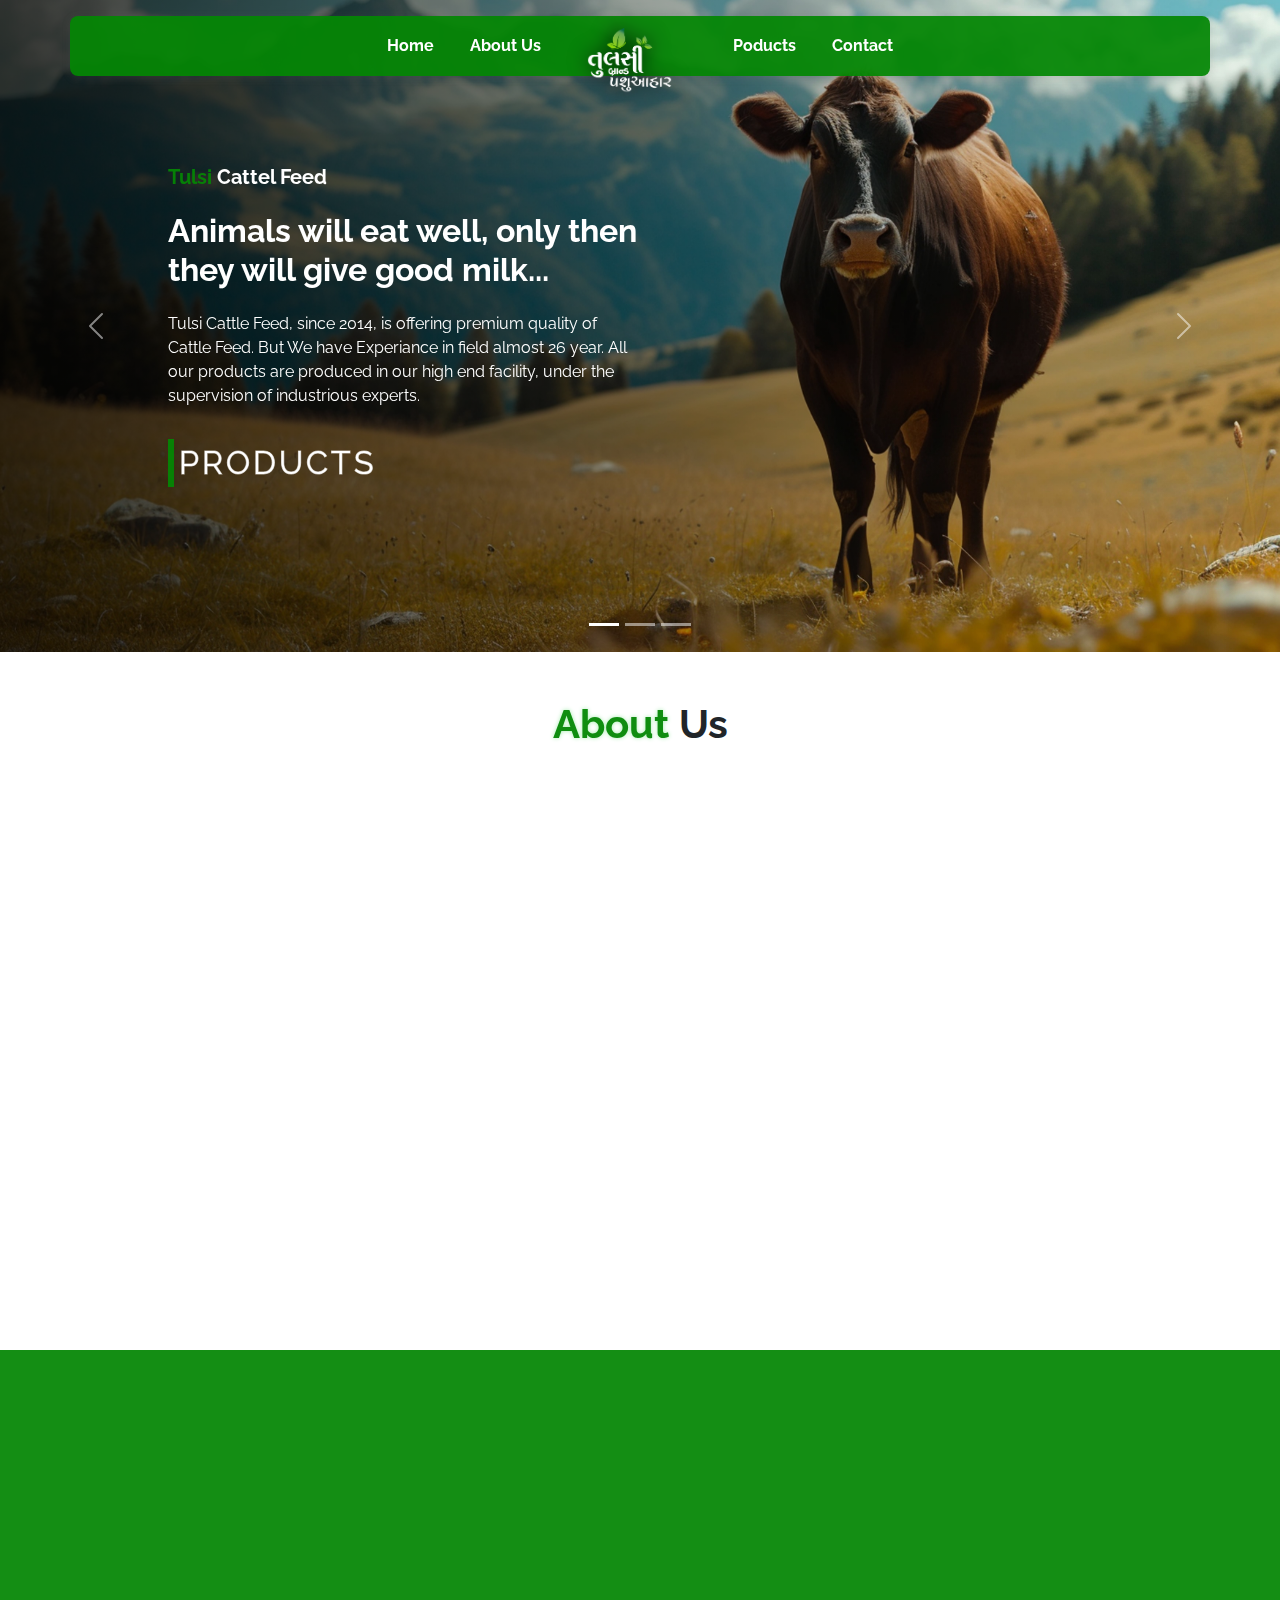
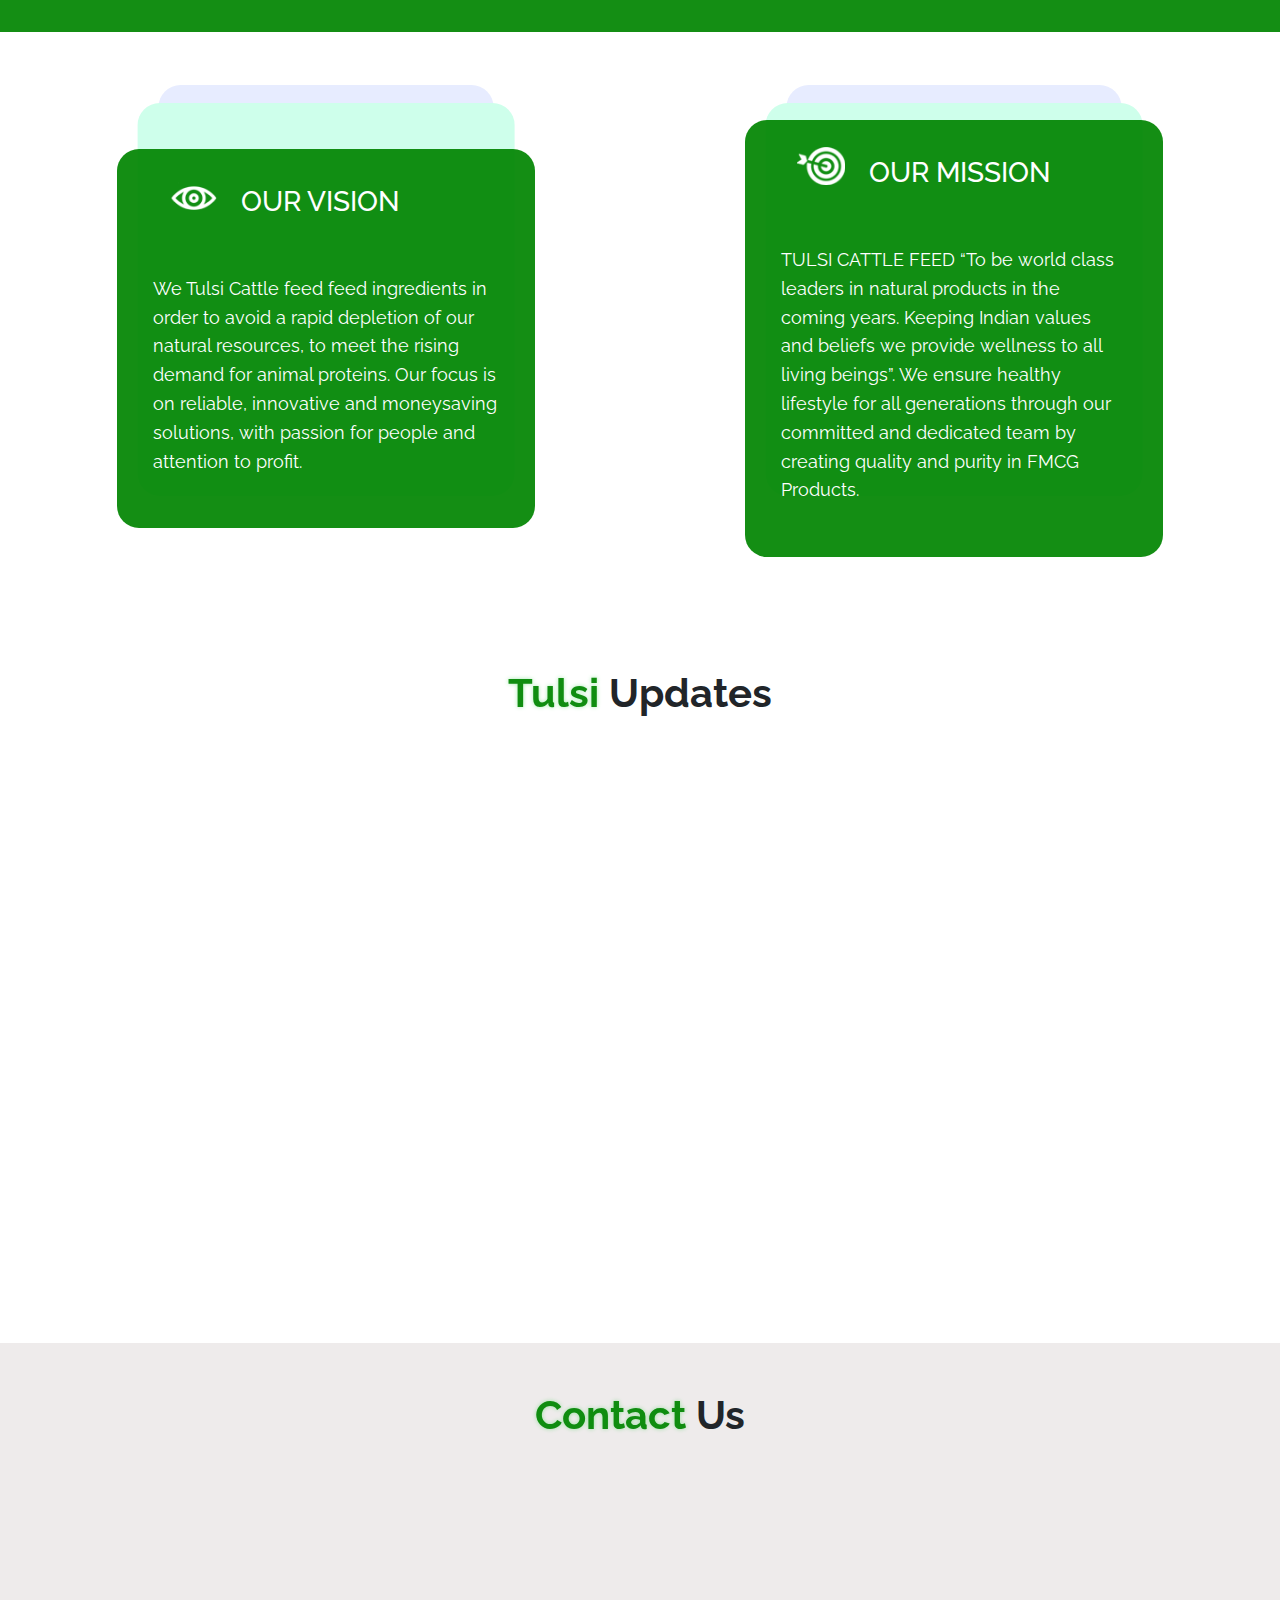
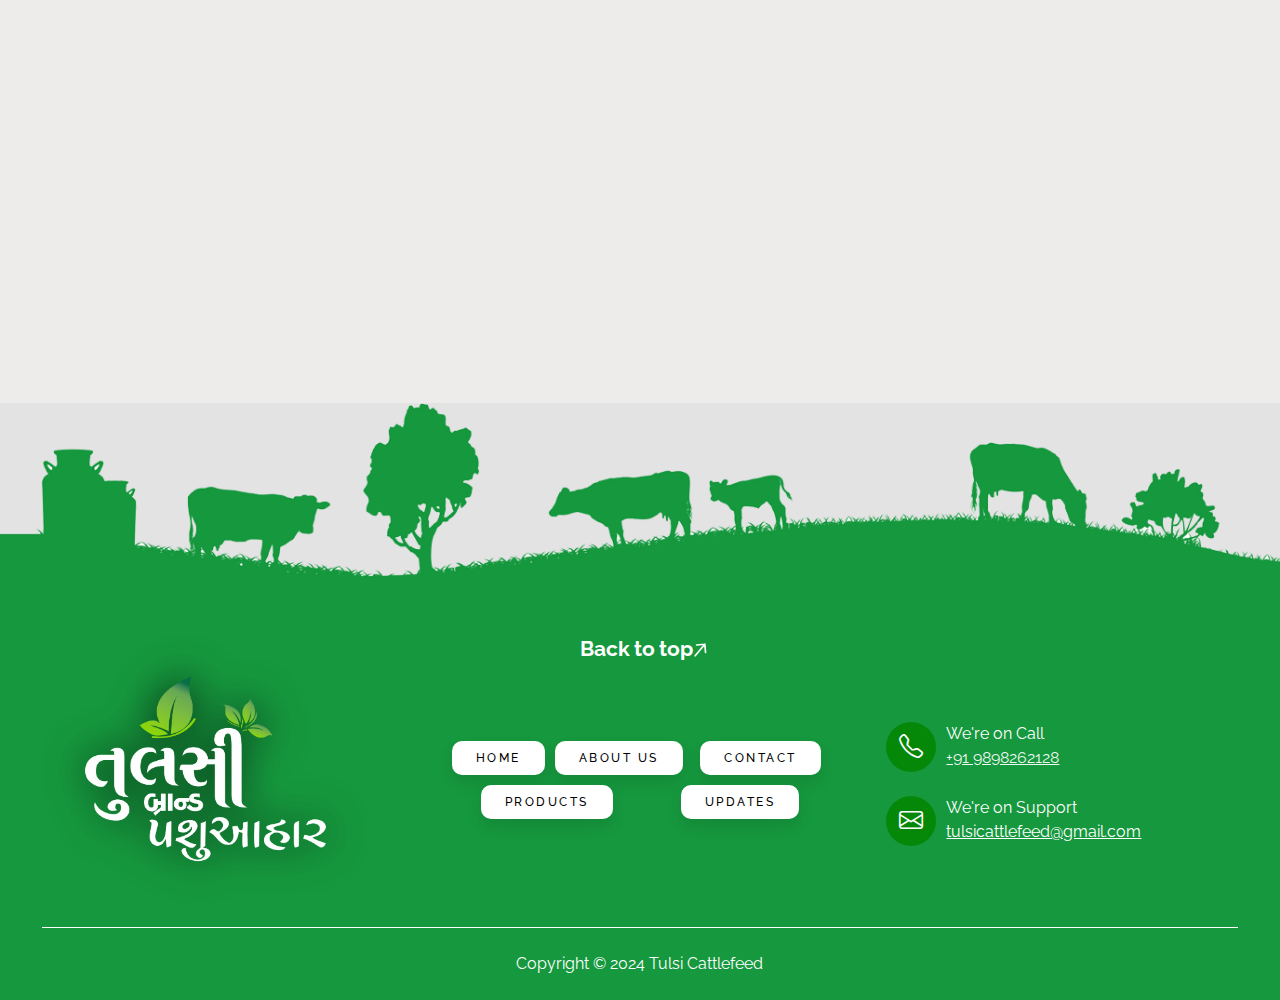
==== index.html @ 3484ca8a "message" ====
<!doctype html>
<html lang="en">

<head>
  <meta charset="utf-8">
  <meta name="viewport" content="width=device-width, initial-scale=1">
  <title>Tulsi Cattle Feed</title>
  <link rel="stylesheet" href="https://unpkg.com/aos@next/dist/aos.css" />
  <link rel="stylesheet" href="style.css">
  <!-- bootsrap cdn link -->
  <link href="https://cdn.jsdelivr.net/npm/bootstrap@5.3.3/dist/css/bootstrap.min.css" rel="stylesheet"
    integrity="sha384-QWTKZyjpPEjISv5WaRU9OFeRpok6YctnYmDr5pNlyT2bRjXh0JMhjY6hW+ALEwIH" crossorigin="anonymous">
  <link rel="stylesheet" href="https://cdn.jsdelivr.net/npm/bootstrap-icons@1.11.3/font/bootstrap-icons.min.css">
</head>

<body>
    
    <div style="height: 100vh;width: 100%;background-color: rgb(16, 105, 0);z-index: 11111111;" class="container-fluid position-fixed load d-flex align-items-center justify-content-center">
      <div class="container d-flex align-items-center justify-content-center">
        <img class="mb-md-0 mb-5" style="width: 250px;" src="img/tulsimainlogo.png" alt="">
      </div>
    </div>



  <!--Nav start -->
  <nav style="z-index: 1111;"
    class="navbar navbar-expand-lg position-fixed container-fluid">
    <div style="background-color: rgba(4, 134, 4, 0.938);box-shadow: rgba(99, 99, 99, 0.2) 0px 2px 8px 0px;" class="container rounded-3 mt-2">
      <a class="navbar-brand d-lg-none d-flex " href="#"><img style="width: 100px;" src="img/tulsimainlogo.png" alt=""></a>

      <button class="navbar-toggler" type="button" data-bs-toggle="collapse" data-bs-target="#navbarSupportedContent"
        aria-controls="navbarSupportedContent" aria-expanded="false" aria-label="Toggle navigation">
        <span class="navbar-toggler-icon"></span>
      </button>
      <div class="collapse navbar-collapse" id="navbarSupportedContent">
        <ul class="navbar-nav mx-auto mb-2 mb-lg-0 d-md-flex align-items-lg-center justify-content-md-center">
          <li class="nav-item">
            <a class="nav-link  " aria-current="page" href="#Home">Home</a>
          </li>
          <li class="nav-item">
            <a class="nav-link  " aria-current="page" href="#About">About Us</a>
          </li>
          <a class="navbar-brand d-lg-flex d-none" href="#"><img
              style="height: 85px;opacity: 1;width: 120px;object-fit: contain;margin-bottom: -35px;;filter: drop-shadow( 0 0 10px black);"
              src="img/tulsimainlogo.png" alt=""></a>

          <!-- <a class="navbar-brand position-absolute mt-5 d-md-flex d-none" href="#"><img style="width: 120px;bottom: -50px;" src="img/logo1.png" alt=""></a> -->
          
          <li class="nav-item ">
            <a class="nav-link  " aria-current="page" target="_blank" href="product.html">Poducts</a>
          </li>
          <li class="nav-item ">
            <a class="nav-link  " aria-current="page" href="#Contact">Contact</a>
          </li>

        </ul>
        <!-- <form class="d-flex" role="search">
                <input class="form-control me-2" type="search" placeholder="Search" aria-label="Search">
                <button class="btn btn-outline-success" type="submit">Search</button>
            </form> -->
      </div>
    </div>
  </nav>
  <!-- Nav ends -->

  <div class="container-fluid p-0 " id="Home">
    <div id="carouselExampleRide" class="carousel slide" data-bs-ride="true">
      <div class="carousel-indicators">
        <button type="button" data-bs-target="#carouselExampleRide" data-bs-slide-to="0" class="active"
          aria-current="true" aria-label="Slide 1"></button>
        <button type="button" data-bs-target="#carouselExampleRide" data-bs-slide-to="1" aria-label="Slide 2"></button>
        <button type="button" data-bs-target="#carouselExampleRide" data-bs-slide-to="2" aria-label="Slide 3"></button>
      </div>

      <div class="carousel-inner p-0" data-bs-touch="true" >
        <div class="carousel-item active px-md-5 px-3 py-3 main-slide " data-bs-interval="2500">
          <div style="height: 620px;gap: 15px;"
            class="col-md-6 d-flex align-items-start justify-content-center px-lg-5 px-3 flex-column ms-lg-5 "
            data-aos="fade-up" data-aos-duration="1400">
            <h5 style="z-index: 1;" class="fw-bold text-white ms-md-4"><span
                style="color: rgba(4, 134, 4, 0.938);">Tulsi</span> Cattel Feed</h5>
            <h2 style="z-index: 1;" class="text-white fw-bold ms-md-4">
              Animals will eat well, only then they will give good milk...
            </h2>
            <p style="z-index: 1;" class="text-white  ms-md-4" >
              Tulsi Cattle Feed, since 2014, is offering premium quality of Cattle Feed. But We have Experiance in field
              almost 26 year. All our products are produced in our high end facility, under the supervision of
              industrious experts.
            </p>
            <a href="product.html" class="ms-md-4">
              <button class="button" data-text="Awesome">
                <span class="actual-text text-white">&nbsp;Products&nbsp;</span>
                <span aria-hidden="true" class="hover-text">&nbsp;Products&nbsp;</span>
              </button></a>
          </div>
        </div>
        <div class="carousel-item main-slide overflow-hidden px-md-5 px-3 py-3" data-bs-interval="2500">
          <div style="height: 620px;gap: 15px;"
            class="col-md-6 d-flex align-items-start justify-content-center px-lg-5 px-3 flex-column ms-lg-5 ">
            <h5 style="z-index: 1;" class="fw-bold text-white ms-md-4"><span
                style="color: rgba(4, 134, 4, 0.938);font-family: Playwrite IE, cursive;">Tulsi</span> Cattel Feed</h5>
            <h2 style="z-index: 1;" class="text-white fw-bold ms-md-4">
              Animals will eat well, only then they will give good milk...
            </h2>
            <p style="z-index: 1;" class="text-white  ms-md-4">
              Tulsi Cattle Feed, since 2014, is offering premium quality of Cattle Feed. But We have Experiance in field
              almost 26 year. All our products are produced in our high end facility, under the supervision of
              industrious experts.
            </p>
            <a href="product.html" class="ms-md-4">
              <button class="button" data-text="Awesome">
                <span class="actual-text text-white">&nbsp;Products&nbsp;</span>
                <span aria-hidden="true" class="hover-text">&nbsp;Products&nbsp;</span>
              </button></a>
          </div>
        </div>
        <div class="carousel-item main-slide px-md-5 px-3 py-3" data-bs-interval="2500">
          <div style="height: 620px;gap: 15px;"
            class="col-md-6 d-flex align-items-start justify-content-center px-lg-5 px-3 flex-column ms-lg-5 ">
            <h5 style="z-index: 1;" class="fw-bold text-white ms-md-4"><span
                style="color: green;font-family: Playwrite IE, cursive;">Tulsi</span> Cattel Feed</h5>
            <h2 style="z-index: 1;" class="text-white fw-bold ms-md-4">
              Animals will eat well, only then they will give good milk...
            </h2>
            <p style="z-index: 1;" class="text-white  ms-md-4">
              Tulsi Cattle Feed, since 2014, is offering premium quality of Cattle Feed. But We have Experiance in field
              almost 26 year. All our products are produced in our high end facility, under the supervision of
              industrious experts.
            </p>
            <a href="product.html" class="ms-md-4">
              <button class="button" data-text="Awesome">
                <span class="actual-text text-white">&nbsp;Products&nbsp;</span>
                <span aria-hidden="true" class="hover-text">&nbsp;Products&nbsp;</span>
              </button>
            </a>
          </div>
        </div>
      </div>
      <button class="carousel-control-prev" type="button" data-bs-target="#carouselExampleRide" data-bs-slide="prev">
        <span class="carousel-control-prev-icon" aria-hidden="true"></span>
        <span class="visually-hidden">Previous</span>
      </button>
      <button class="carousel-control-next" type="button" data-bs-target="#carouselExampleRide" data-bs-slide="next">
        <span class="carousel-control-next-icon" aria-hidden="true"></span>
        <span class="visually-hidden">Next</span>
      </button>
    </div>
  </div>
  <!-- main ends -->

  <!-- About start -->
  <div class="container-fluid py-5 overflow-hidden">
    <div class="row">
      <h1 class="text-center fw-bold col-12" id="About"><span
          style="color: rgba(4, 134, 4, 0.938);filter: drop-shadow(0 0 2px rgba(48, 211, 70, 0.459));">About
        </span>Us</h1>
      <div class="col-lg-6 mt-5 about-left " data-aos="fade-right" data-aos-duration="1400">

        <img class="col-md-11 col-12 mx-auto"
          style="object-fit: cover;height: 450px;box-shadow: 0 0 10px rgba(0, 0, 0, 0.404);border-radius: 20px;"
          src="img/aboutus.jpg" alt="">
      </div>
      <div style="gap: 10px ;" class="col-lg-6 mt-5 d-flex flex-column  align-items-start " data-aos="fade-left"
        data-aos-duration="1400">
        <h3 class="h4"><span style="color: green">Tulsi</span> Cattle Feed, </h3>
        <p>
          <span class="fw-bold">since 2014,</span> is offering premium quality of Cattle Feed. But We have Experiance in
          field almost 26 year. All
          our products are produced in our high end facility, under the supervision of industrious experts. We are known
          to be a reputed manufacturer and wholesaler, complying with the industry norms as well as standards. Our main
          objective is to maintain consistent quality in the product range offered by us. We specialize in supplying
          Kiran Cattle Feed <span class="fw-bold">DUDH SARITA, SOMNATH, TULSI GOLD, MADHUR, GOKUL, RAJBHOG, MALDHARI,
            KAMDHENU, MAHARAJA, etc.</span>
          We are always ready to listen to our customers feedback and strive for the enrichment of our feeds. Clients
          associated with us are rest assured that they will be provided with only quality offerings. Company's Motto
          Advancement is the driving force of our business framework. As a result of which, the Poultry Feeds and Cattle
          Feeds are in huge demand as they render cattle and poultry even healthier, thus resulting in immense increase
          in income.
        </p>
        <a href="product.html">
          <button class="button" data-text="Awesome">
            <span class="actual-text text-black">&nbsp;Products&nbsp;</span>
            <span aria-hidden="true" class="hover-text">&nbsp;Products&nbsp;</span>
          </button>
        </a>
      </div>

      <div class="col-12 mt-5 py-5">
        <div class="row">

          <div style="background-color: rgba(4, 134, 4, 0.938);" class="col-12 py-5 d-flex align-items-center justify-content-center flex-wrap">
            <img class="mx-auto ab-img" src="img/f1-1.png" alt="" data-aos="fade-up" data-aos-duration="1400">
            <img class="mx-auto ab-img" src="img/about-2.png" alt="" data-aos="fade-up" data-aos-duration="1400"
              data-aos-delay="200">
            <img class="mx-auto ab-img" src="img/about-3.png" alt="" data-aos="fade-up" data-aos-duration="1400"
              data-aos-delay="300">
            <img class="mx-auto ab-img" src="img/about-4.png" alt="" data-aos="fade-up" data-aos-duration="1400"
              data-aos-delay="400">
            <img class="mx-auto ab-img" src="img/about-5.png" alt="" data-aos="fade-up" data-aos-duration="1400"
              data-aos-delay="500">
          </div>
          <!-- cards -->
          <div class="col-12 d-lg-flex mt-4 py-3">
            <div class="About-card col-lg-4 col-12 mx-auto mt-5">
              <div class="content">
                <p class="d-flex">
                  <span
                    style="width: 80px;height: 80px;background-color: rgba(255, 166, 0, 0);margin-top: -30px;border-radius: 50%;"
                    class="d-flex align-items-center justify-content-center">
                    <img style="width: 60%;height:60%;object-fit: contain;" src="img/vision.png" alt="">
                  </span>
                  <span class="ms-2 h3">OUR VISION</span>
                </p>
                <p class="para">
                  We Tulsi Cattle feed feed ingredients in order to avoid a rapid depletion of our natural resources, to
                  meet the rising demand for animal proteins. Our focus is on reliable, innovative and moneysaving
                  solutions, with passion for people and attention to profit.
                </p>
              </div>
            </div>
            <div class="About-card col-lg-4 col-12 mx-auto mt-5">
              <div class="content">
                <p class="d-flex">
                  <span
                    style="width: 80px;height: 80px;background-color: rgba(255, 166, 0, 0);margin-top: -30px;border-radius: 50%;"
                    class="d-flex align-items-center justify-content-center">
                    <img style="width: 60%;height:60%;object-fit: contain;" src="img/mision.png" alt="">
                  </span>
                  <span class="ms-2 h3">OUR MISSION</span>
                </p>

                <p class="para">
                  TULSI CATTLE FEED “To be world class leaders in natural products in the coming years. Keeping Indian
                  values and beliefs we provide wellness to all living beings”. We ensure healthy lifestyle for all
                  generations through our committed and dedicated team by creating quality and purity in FMCG Products.
                </p>
              </div>
            </div>

          </div>

        </div>
      </div>
    </div>
  </div>
  <!-- About Ends -->

  <!-- Updated Section start -->

  <div class="container-fluid " id="Update">
    <div class="row">
      <h1 class="col-12 text-center fw-bold"><span
          style="color: rgba(4, 134, 4, 0.938);filter: drop-shadow(0 0 2px rgba(48, 211, 70, 0.459));">Tulsi
        </span> Updates</h1>

      <div class="col-12">
        <div class="row d-flex align-items-center justify-content-center flex-wrap " >
          <!-- slide left -->
          <div class="col-lg-6 col-12 py-lg-4 p-0" data-aos="fade-up" data-aos-duration="1400">

            <div class="col-12">

              <div id="carouselExampleSlidesOnly" class="carousel slide" data-bs-ride="carousel" data-bs-interval="2000"
                data-bs-touch="true">
                <div class="carousel-inner">
                  <div class="carousel-item active slider-left-up">
                    <img src="img/slider-1.jpg" class="d-block w-100" alt="...">
                  </div>
                  <div class="carousel-item slider-left-up">
                    <img src="img/5361.jpg" class="d-block w-100" alt="...">
                  </div>
                  <div class="carousel-item slider-left-up">
                    <img src="img/main3.jpg" class="d-block w-100" alt="...">
                  </div>
                </div>
              </div>
            </div>

            <div class="col-12 d-flex flex-wrap">

              <div class="col-md-7 col-12">
                <div id="carouselExampleSlidesOnly" class="carousel slide" data-bs-ride="carousel"
                  data-bs-interval="2000" data-bs-touch="true">
                  <div style="width: 100%;" class="carousel-inner bg-warning-subtle  p-0">
                    <div class="carousel-item active  slide-left-down ">
                      <div style="height: 100%;width: 100%;" class="col-12 d-flex align-items-center justify-content-center">
                        <h3 style="width: 100%;" class="text-center">
                          TREAT
                          YOURSELF WITH
                          GOODNESS</h3>
                      </div>
                    </div>
                    <div class="carousel-item slide-left-down bg-warning-subtle p-0">
                      <div style="height: 100%;width: 100%;" class="col-12 d-flex align-items-center justify-content-center">
                        <h3 style="width: 100%;" class="px-4 text-center">
                          RICH
                          IN
                          VITAMINS
                          & PROTEINS</h3>
                      </div>
                    </div>
                    <div class="carousel-item slide-left-down bg-warning-subtle p-0">
                      <div style="height: 100%;width: 100%;" class="col-12 d-flex align-items-center justify-content-center">
                        <h3 style="width: 100%;" class=" text-center">
                          COMPLETE YOUR
                          EVERY MEAL WITH
                          METRO TULSI DAHI</h3>
                      </div>
                    </div>
                  </div>
                </div>
              </div>

              <div class="col-md-5 col-12">
                <div id="carouselExampleSlidesOnly" class="carousel slide" data-bs-ride="carousel"
                  data-bs-interval="2000" data-bs-touch="true">
                  <div style="background-color: rgba(37, 126, 37, 0.596);" class="carousel-inner col-12">
                    <div class="carousel-item slide-left-down active">
                      <img style="object-fit: contain;height: 100%;" src="img/tulsi 5000 (1).png"
                        class="d-block col-12 " alt="...">
                    </div>
                    <div class="carousel-item slide-left-down">
                      <img style="object-fit: contain;height: 100%;" src="img/TAKAT (1).png" class="d-block col-12 "
                        alt="...">
                    </div>
                    <div class="carousel-item slide-left-down">
                      <img style="object-fit: contain;height: 100%;" src="img/TULSI DUDH FAT.png"
                        class="d-block col-12 " alt="...">
                    </div>
                  </div>
                </div>
              </div>

            </div>

          </div>
          <!-- slide right -->
          <div class="col-lg-5 col-12 p-0 " data-aos="fade-up" data-aos-duration="1400">
            <div class="col-12 d-flex flex-wrap">

              <div class="col-md-7 col-12">
                <div id="carouselExampleSlidesOnly" class="carousel slide" data-bs-ride="carousel"
                  data-bs-interval="2000" data-bs-touch="true">
                  <div style="width: 100%;" class="carousel-inner bg-warning-subtle ">
                    <div class="carousel-item active  slide-left-down bg-warning-subtle">
                      <div style="height: 100%;width: 100%;" class=" d-flex align-items-center justify-content-center">
                        <h3 style="width: 100%;" class="text-center">
                          TREAT
                          YOURSELF WITH
                          GOODNESS</h3>
                      </div>
                    </div>
                    <div style="width: 100%;" class="carousel-item slide-left-down bg-warning-subtle">
                      <div style="height: 100%;width: 100%;" class=" d-flex align-items-center justify-content-center">
                        <h3 style="width: 100%;" class=" px-4 text-center">RICH
                          IN
                          VITAMINS
                          & PROTEINS</h3>
                      </div>
                    </div>
                    <div style="width: 100%;" class="carousel-item slide-left-down bg-warning-subtle">
                      <div style="height: 100%;width: 100%;" class=" d-flex align-items-center justify-content-center">
                        <h3 style="width: 100%;" class=" text-center  ">
                          COMPLETE YOUR
                          EVERY MEAL WITH
                          TULSI DAHI</h3>
                      </div>
                    </div>
                  </div>
                </div>
              </div>

              <div class="col-md-5  col-12">
                <div id="carouselExampleSlidesOnly" class="carousel slide" data-bs-ride="carousel"
                  data-bs-interval="2000" data-bs-touch="true">
                  <div style="background-color: rgba(37, 126, 37, 0.596);" class="carousel-inner col-12">
                    <div class="carousel-item slide-left-down active">
                      <img style="object-fit: contain;height: 100%;" src="img/tulsi 5000 (1).png"
                        class="d-block col-12 " alt="...">
                    </div>
                    <div class="carousel-item slide-left-down">
                      <img style="object-fit: contain;height: 100%;" src="img/TAKAT (1).png" class="d-block col-12 "
                        alt="...">
                    </div>
                    <div class="carousel-item slide-left-down">
                      <img style="object-fit: contain;height: 100%;" src="img/TULSI DUDH FAT.png"
                        class="d-block col-12 " alt="...">
                    </div>
                  </div>
                </div>
              </div>

            </div>

            <div class="col-12">

              <div id="carouselExampleSlidesOnly" class="carousel slide" data-bs-ride="carousel" data-bs-interval="2000"
                data-bs-touch="true">

                <div class="carousel-inner">
                  <div class="carousel-item active slider-left-up">
                    <img src="img/5361.jpg" class="d-block w-100" alt="...">
                  </div>
                  <div class="carousel-item slider-left-up">
                    <img src="img/slider-1.jpg" class="d-block w-100" alt="...">
                  </div>
                  <div class="carousel-item slider-left-up">
                    <img src="img/main3.jpg" class="d-block w-100" alt="...">
                  </div>
                </div>
              </div>
            </div>
          </div>
        </div>
      </div>
    </div>
  </div>

  <!-- Updated Section Ends -->

  <!-- contact start -->
  <div style="background-color: rgba(187, 176, 176, 0.247);" class="container-fluid py-5 px-3 overflow-hidden" id="Contact">
    <div class="row px-md-4">
      <h1 class="col-12 text-center fw-bold"><span
          style="color: rgba(4, 134, 4, 0.938);filter: drop-shadow(0 0 2px rgba(48, 211, 70, 0.459));">Contact
        </span>Us</h1>

      <div class="Contact col-lg-6 col-12 mt-md-5">
        <form action="https://api.web3forms.com/submit" method="POST"></form>
        <div class="card  col-lg-11 align-items-start px-md-5 px-3 py-3" data-aos="fade-right" data-aos-duration="1400">

          <a class="singup">Contact Us</a>

          <input type="hidden" name="access_key" value="YOUR_ACCESS_KEY_HERE">

          <div class="inputBox1 col-md-10 col-12">
            <input type="email" name="email" required="required">
            <span class="user">Email</span>
          </div>

          <div class="inputBox col-md-10 col-12">
            <input type="text" name="name" required="required">
            <span>Your Name</span>
          </div>

          <div class="inputBox col-md-10 col-12">
            <input name="message" type="text" required="required">
            <span>Messege</span>
          </div>

          <button class="enter" type="submit">Submit</button>

        </div>
        </form>

      </div>


      <div class="col-lg-6  mt-md-5 mt-4 d-flex align-items-start justify-content-center">
        <div class="card col-12 align-items-start px-md-5 px-3 flex-wrap py-3" data-aos="fade-left" data-aos-duration="1400">
          <a class="singup mb-2">Contact Details</a>
          <div class="col-12 d-md-flex flex-wrap">
            <p style="gap: 10px;" class="d-flex col-md-5">
              <span class="d-flex align-items-center justify-content-center text-white fs-4"
                style="background-color: rgba(4, 134, 4, 0.938);border-radius: 50%;height: 50px;width: 50px;"><i
                  class="bi bi-telephone"></i></span>
              <span>
                We're on Call <br> <a style="text-decoration: none;color: rgba(4, 134, 4, 0.938);" href="tel:+919898262128">+91
                  9898262128</a>
              </span>
              
            </p>
            <p style="gap: 10px;" class="d-flex col-md-7">
              <span class="d-flex align-items-center justify-content-center text-white fs-4"
                style="background-color: rgba(4, 134, 4, 0.938);border-radius: 50%;height: 50px;width: 50px;"><i class="bi bi-envelope"></i></span>
              <span>
                We're on Support <br> <a style="text-decoration: none;color: green;" target="_blank" href="https://mail.google.com/mail/u/0/#inbox?compose=DmwnWsCVvcJTXlPgBfjhdlScnqTCxSntJCWThwhkRcFSfQzJfsJbjpvfRgRVgnrmlPJJHFPcCBWl">tulsicattlefeed@gmail.com</a>
              </span>
              
            </p>
            <p style="gap: 10px;" class="d-flex mt-3 col-12">
              <p class="col-md-2">
                <span class="d-flex align-items-center justify-content-center text-white fs-4"
                style="background-color: green;border-radius: 50%;height: 50px;width: 50px;"><i class="bi bi-geo-alt"></i></span>
              
              </p>
              <span class="col-md-10">
                Address <br> <a style="text-decoration: none;color: green;" target="_blank" href="https://www.google.com/maps/place/%E0%AA%A8%E0%AA%BE%E0%AA%A8%E0%AB%81%E0%AA%A1%E0%AB%80+%E0%AA%97%E0%AB%80%E0%AA%B0+%E0%AA%96%E0%AA%BE%E0%AA%A3/@21.160204,71.216526,14z/data=!4m6!3m5!1s0x3be2617b9702cf89:0x74da443c5796ee7e!8m2!3d21.1623125!4d71.2193125!16s%2Fg%2F11vjg_v1fg?hl=en&entry=ttu">Near Shree Somnath Cott Gin, At. Nanudi, Ta. Khambha, Dist. Amreli, India</a>
              </span>
              
            </p>

          </div>
          
          
          

          <!-- social details popup -->
          <div class="col-12 d-flex align-items-start py-3 pb-5 position-relative">
          <button onclick="openonclick()" class="social-button fw-light px-md-5 px-3 py-2"> Social
          </button>
          <div style="right: 0;top: -45px;cursor: pointer;" class="social position-absolute ">
            <div class="up">
              <a href="https://www.instagram.com/tulsicattlefeed">
                <button class="card1">
                  <svg xmlns="http://www.w3.org/2000/svg" xmlns:xlink="http://www.w3.org/1999/xlink" viewBox="0,0,256,256"
                    width="30px" height="30px" fill-rule="nonzero" class="instagram">
                    <g fill-rule="nonzero" stroke="none" stroke-width="1" stroke-linecap="butt" stroke-linejoin="miter"
                      stroke-miterlimit="10" stroke-dasharray="" stroke-dashoffset="0" font-family="none"
                      font-weight="none" font-size="none" text-anchor="none" style="mix-blend-mode: normal">
                      <g transform="scale(8,8)">
                        <path
                          d="M11.46875,5c-3.55078,0 -6.46875,2.91406 -6.46875,6.46875v9.0625c0,3.55078 2.91406,6.46875 6.46875,6.46875h9.0625c3.55078,0 6.46875,-2.91406 6.46875,-6.46875v-9.0625c0,-3.55078 -2.91406,-6.46875 -6.46875,-6.46875zM11.46875,7h9.0625c2.47266,0 4.46875,1.99609 4.46875,4.46875v9.0625c0,2.47266 -1.99609,4.46875 -4.46875,4.46875h-9.0625c-2.47266,0 -4.46875,-1.99609 -4.46875,-4.46875v-9.0625c0,-2.47266 1.99609,-4.46875 4.46875,-4.46875zM21.90625,9.1875c-0.50391,0 -0.90625,0.40234 -0.90625,0.90625c0,0.50391 0.40234,0.90625 0.90625,0.90625c0.50391,0 0.90625,-0.40234 0.90625,-0.90625c0,-0.50391 -0.40234,-0.90625 -0.90625,-0.90625zM16,10c-3.30078,0 -6,2.69922 -6,6c0,3.30078 2.69922,6 6,6c3.30078,0 6,-2.69922 6,-6c0,-3.30078 -2.69922,-6 -6,-6zM16,12c2.22266,0 4,1.77734 4,4c0,2.22266 -1.77734,4 -4,4c-2.22266,0 -4,-1.77734 -4,-4c0,-2.22266 1.77734,-4 4,-4z">
                        </path>
                      </g>
                    </g>
                  </svg>
                </button>
              </a>
              <a href="https://x.com/Tulsicattlefeed">
                <button class="card2">
                  <svg xmlns="http://www.w3.org/2000/svg" viewBox="0 0 48 48" width="30px" height="30px" class="twitter">
                    <path
                      d="M42,12.429c-1.323,0.586-2.746,0.977-4.247,1.162c1.526-0.906,2.7-2.351,3.251-4.058c-1.428,0.837-3.01,1.452-4.693,1.776C34.967,9.884,33.05,9,30.926,9c-4.08,0-7.387,3.278-7.387,7.32c0,0.572,0.067,1.129,0.193,1.67c-6.138-0.308-11.582-3.226-15.224-7.654c-0.64,1.082-1,2.349-1,3.686c0,2.541,1.301,4.778,3.285,6.096c-1.211-0.037-2.351-0.374-3.349-0.914c0,0.022,0,0.055,0,0.086c0,3.551,2.547,6.508,5.923,7.181c-0.617,0.169-1.269,0.263-1.941,0.263c-0.477,0-0.942-0.054-1.392-0.135c0.94,2.902,3.667,5.023,6.898,5.086c-2.528,1.96-5.712,3.134-9.174,3.134c-0.598,0-1.183-0.034-1.761-0.104C9.268,36.786,13.152,38,17.321,38c13.585,0,21.017-11.156,21.017-20.834c0-0.317-0.01-0.633-0.025-0.945C39.763,15.197,41.013,13.905,42,12.429">
                    </path>
                  </svg>
                </button>
              </a>
            </div>
            <div class="down">
              <a href="https://www.facebook.com/people/Tulsi-Cattle-Feed/100064209542544/">
                <button class="card3">
                  <svg xmlns="http://www.w3.org/2000/svg" width="30px" height="30px" class="github"
                    xmlns:xlink="http://www.w3.org/1999/xlink" version="1.0" x="0px" y="0px" width="50" height="50"
                    viewBox="0 0 50 50" class="icon icons8-Facebook-Filled">
                    <path
                      d="M40,0H10C4.486,0,0,4.486,0,10v30c0,5.514,4.486,10,10,10h30c5.514,0,10-4.486,10-10V10C50,4.486,45.514,0,40,0z M39,17h-3 c-2.145,0-3,0.504-3,2v3h6l-1,6h-5v20h-7V28h-3v-6h3v-3c0-4.677,1.581-8,7-8c2.902,0,6,1,6,1V17z">
                    </path>
                  </svg>
                </button>
              </a>
             <a href="https://wa.me/+919898262128  ">
              <button class="card4">
                <svg class="whatsapp" xmlns="http://www.w3.org/2000/svg" viewBox="0 0 45 35" height="60" width="60">
                  <path
                    d="M19.001 4.908A9.817 9.817 0 0 0 11.992 2C6.534 2 2.085 6.448 2.08 11.908c0 1.748.458 3.45 1.321 4.956L2 22l5.255-1.377a9.916 9.916 0 0 0 4.737 1.206h.005c5.46 0 9.908-4.448 9.913-9.913A9.872 9.872 0 0 0 19 4.908h.001ZM11.992 20.15A8.216 8.216 0 0 1 7.797 19l-.3-.18-3.117.818.833-3.041-.196-.314a8.2 8.2 0 0 1-1.258-4.381c0-4.533 3.696-8.23 8.239-8.23a8.2 8.2 0 0 1 5.825 2.413 8.196 8.196 0 0 1 2.41 5.825c-.006 4.55-3.702 8.24-8.24 8.24Zm4.52-6.167c-.247-.124-1.463-.723-1.692-.808-.228-.08-.394-.123-.556.124-.166.246-.641.808-.784.969-.143.166-.29.185-.537.062-.247-.125-1.045-.385-1.99-1.23-.738-.657-1.232-1.47-1.38-1.716-.142-.247-.013-.38.11-.504.11-.11.247-.29.37-.432.126-.143.167-.248.248-.413.082-.167.043-.31-.018-.433-.063-.124-.557-1.345-.765-1.838-.2-.486-.404-.419-.557-.425-.142-.009-.309-.009-.475-.009a.911.911 0 0 0-.661.31c-.228.247-.864.845-.864 2.067 0 1.22.888 2.395 1.013 2.56.122.167 1.742 2.666 4.229 3.74.587.257 1.05.408 1.41.523.595.19 1.13.162 1.558.1.475-.072 1.464-.6 1.673-1.178.205-.58.205-1.075.142-1.18-.061-.104-.227-.165-.475-.29Z">
                  </path>
                </svg>
              </button>
             </a>
            </div> 

            <i style="right: 0;" onclick="closeonclick()" class="bi bi-x-lg position-absolute top-0"></i>
          </div>
        </div> 
        </div>
      </div>
    </div>
  </div>


  <!-- Contact Ends -->



  <!--    footer start-->

  <div style="background: #e3e3e3;" class="container-fluid px-0 overflow-hidden">
    <div class="row px-0 ">
        <img style="object-fit: cover;" src="img/footer-backgrounds.png" class="col-12" alt="">
        <div style="background-color: #16983e;" class="col-12 ">
            <div class="row">

                <div class="col-lg-4 col-md-6 d-flex align-items-center justify-content-center ">
                   
                 
                        
                        <img class="mx-auto footer-logo"
                            style="width: 60%; object-fit: contain;filter: drop-shadow(0 0 20px rgba(0, 0, 0, 0.767));"
                            src="img/tulsimainlogo.png" alt="">
                           
                   
                </div>


                <div class="col-lg-4 col-md-6 d-flex align-items-center justify-content-center py-0">
                    <div class="col-11 d-flex align-items-center justify-content-center flex-wrap">
                       <a style="margin-top: -150px;" href="#Top">
                        <button  class="top d-md-flex d-none">
                            <div class="text fw-bolder">
                                <span>Back</span>
                                <span>to</span>
                                <span>top</span>
                            </div>
                            <div class="clone fw-bolder">
                                <span>Back</span>
                                <span>to</span>
                                <span>top</span>
                            </div>
                            <svg stroke-width="2" stroke="currentColor" viewBox="0 0 24 24" fill="none"
                                class="h-6 w-6" xmlns="http://www.w3.org/2000/svg" width="20px">
                                <path d="M14 5l7 7m0 0l-7 7m7-7H3" stroke-linejoin="round" stroke-linecap="round">
                                </path>
                            </svg>
                        </button>
                       </a>
                        <a href="#Top">
                            <button  class="top d-md-none d-flex">
                                <div class="text fw-bolder">
                                    <span>Back</span>
                                    <span>to</span>
                                    <span>top</span>
                                </div>
                                <div class="clone fw-bolder">
                                    <span>Back</span>
                                    <span>to</span>
                                    <span>top</span>
                                </div>
                                <svg stroke-width="2" stroke="currentColor" viewBox="0 0 24 24" fill="none"
                                    class="h-6 w-6" xmlns="http://www.w3.org/2000/svg" width="20px">
                                    <path d="M14 5l7 7m0 0l-7 7m7-7H3" stroke-linejoin="round" stroke-linecap="round">
                                    </path>
                                </svg>
                            </button>
                        </a>

                        <div style="gap: 10px;" class="col-12 py-3 d-flex align-items-center justify-content-between flex-wrap">
                            <a class="mx-md-0 mx-auto" href="index.html"><button class="f-btn py-2 px-4 mx-md-0 mx-auto"> Home
                            </button></a>
                            <a class="mx-md-0 mx-auto" href="#About">
                                <button class="f-btn py-2 px-4"> About Us
                                </button>
                            </a>
                           <a class="mx-auto" href="#Contact">
                            <button class="f-btn py-2 px-4 mx-md-0 mx-auto"> Contact
                            </button>
                           </a>
                            <a class="mx-auto" href="product.html">
                                <button class="f-btn py-2 px-4 mx-auto "> Products
                                </button>
                            </a>
                            <a class="mx-auto" href="#Update">
                                <button class="f-btn py-2 px-4  mx-auto "> Updates
                                </button>
                            </a>
                        </div>

                    </div>
                </div>
                <div class="col-md-4 d-flex align-items-center justify-content-center ">
                    <div class="col-11">
                        <p style="gap: 10px;" class="d-flex mt-4">
                            <span class="d-flex align-items-center justify-content-center text-white fs-4"
                                style="background-color: rgba(4, 134, 4, 0.938);border-radius: 50%;height: 50px;width: 50px;"><i
                                    class="bi bi-telephone"></i></span>
                            <span class="text-white">
                                We're on Call <br> <a style="color: rgba(255, 255, 255, 0.938);"
                                    href="tel:+919898262128">+91
                                    9898262128</a>
                            </span>

                        </p>
                        <p style="gap: 10px;" class="d-flex mt-4">
                            <span class="d-flex align-items-center justify-content-center text-white fs-4"
                                style="background-color: rgba(4, 134, 4, 0.938);border-radius: 50%;height: 50px;width: 50px;"><i
                                    class="bi bi-envelope"></i></span>
                            <span class="text-white">
                                We're on Support <br> <a style="color: white;" target="_blank"
                                    href="https://mail.google.com/mail/u/0/#inbox?compose=DmwnWsCVvcJTXlPgBfjhdlScnqTCxSntJCWThwhkRcFSfQzJfsJbjpvfRgRVgnrmlPJJHFPcCBWl">tulsicattlefeed@gmail.com</a>
                            </span>

                        </p>
                    </div>
                </div>

                <div style="border-top:  1px solid rgb(255, 255, 255);" class="col-11 mx-auto py-4 mt-4 d-flex">
                    <span class="text-white col-12 text-center ">Copyright © 2024 <span>Tulsi Cattlefeed</span></span>
                </div>
            </div>
        </div>


    </div>
</div>
<!-- footer ends -->





  <!-- scripts -->
  <script src="script.js"></script>
  <!-- bootstrap js link -->
  <script src="https://cdn.jsdelivr.net/npm/bootstrap@5.3.3/dist/js/bootstrap.bundle.min.js"
    integrity="sha384-YvpcrYf0tY3lHB60NNkmXc5s9fDVZLESaAA55NDzOxhy9GkcIdslK1eN7N6jIeHz"
    crossorigin="anonymous"></script>
  <script src="https://unpkg.com/aos@next/dist/aos.js"></script>
  <script>
    AOS.init();
  </script>
</body>

</html>
---- style.css ----
@import url("https://fonts.googleapis.com/css2?family=Playwrite+IE:wght@100..400&family=Raleway:ital,wght@0,100..900;1,100..900&display=swap");

* {
    font-family: "Raleway", sans-serif;
}

/* loader */
.load {
    top: 0;
    animation: loader 1 3s ease;
    left: 100%;
}

@keyframes loader {
    0% {
        opacity: 1;
        left: 0;
    }

    90% {
        opacity: 1;
        scale: 1;
    }

    100% {
        opacity: 0;
        left: 0;
        scale: 10;
    }
}

.loader {
    position: absolute;
    top: 50%;
    left: 50%;
    z-index: 10;
    width: 160px;
    height: 100px;
    margin-left: -80px;
    margin-top: -50px;
    border-radius: 5px;
    background: #1e3f57;
    animation: dot1_ 4s cubic-bezier(0.55, 0.3, 0.24, 0.99) 1;
}

.loader:nth-child(2) {
    z-index: 11;
    width: 150px;
    height: 90px;
    margin-top: -45px;
    margin-left: -75px;
    border-radius: 3px;
    background: #3c517d;
    animation-name: dot2_;
}

.loader:nth-child(3) {
    z-index: 12;
    width: 40px;
    height: 20px;
    margin-top: 50px;
    margin-left: -20px;
    border-radius: 0 0 5px 5px;
    background: #6bb2cd;
    animation-name: dot3_;
}

@keyframes dot1_ {

    3%,
    97% {
        width: 160px;
        height: 100px;
        margin-top: -50px;
        margin-left: -80px;
    }

    30%,
    36% {
        width: 80px;
        height: 120px;
        margin-top: -60px;
        margin-left: -40px;
    }

    63%,
    69% {
        width: 40px;
        height: 80px;
        margin-top: -40px;
        margin-left: -20px;
    }
}

@keyframes dot2_ {

    3%,
    97% {
        height: 90px;
        width: 150px;
        margin-left: -75px;
        margin-top: -45px;
    }

    30%,
    36% {
        width: 70px;
        height: 96px;
        margin-left: -35px;
        margin-top: -48px;
    }

    63%,
    69% {
        width: 32px;
        height: 60px;
        margin-left: -16px;
        margin-top: -30px;
    }
}

@keyframes dot3_ {

    3%,
    97% {
        height: 20px;
        width: 40px;
        margin-left: -20px;
        margin-top: 50px;
    }

    30%,
    36% {
        width: 8px;
        height: 8px;
        margin-left: -5px;
        margin-top: 49px;
        border-radius: 8px;
    }

    63%,
    69% {
        width: 16px;
        height: 4px;
        margin-left: -8px;
        margin-top: -37px;
        border-radius: 10px;
    }
}

/* loader ends */
.navbar-nav {
    gap: 20px;
}

.nav-item a {
    color: rgb(255, 255, 255);
    font-weight: bolder;
    padding-top: 10px;
    padding-bottom: 10px;
    position: relative;
    overflow: hidden;
}

.nav-item a::before {
    content: "";
    width: 100%;
    left: -100%;
    top: 0;
    border-top: 2px solid rgb(0, 0, 0);
    transition: 0.4s all ease-in-out;
    position: absolute;
}

.nav-item a::after {
    content: "";
    width: 100%;
    right: -100%;
    bottom: 0;
    border-top: 2px solid rgb(0, 0, 0);
    transition: 0.4s all ease-in-out;
    position: absolute;
}

.nav-item a:hover {
    color: rgb(0, 0, 0);
}

.nav-item a:hover:before {
    left: 0;
    transition: 0.4s all ease-in-out;
}

.nav-item a:hover:after {
    right: 0;
    transition: 0.4s all ease-in-out;
}

.dropdown-menu li a {
    color: black;
}

.main-slide {
    /* height: 100vh; */
    position: relative;
    background: url(img/main1.jpg);
    background-size: cover;
    background-position: center;
}

/* .main-slide:nth-child(1) {
  
} */
.main-slide:before {
    content: "";
    width: 100%;
    height: 100%;
    top: 0;
    left: 0;
    position: absolute;
    background: rgb(0, 0, 0);
    background: linear-gradient(90deg,
            rgba(0, 0, 0, 0.733) 0%,
            rgba(236, 237, 232, 0) 100%);
}

.main-slide:nth-child(2) {
    background: url(img/main2.jpg);
    background-size: cover;
    background-position: center;
}

.main-slide:nth-child(3) {
    background: url(img/main3.jpg);
    background-size: cover;
    background-position: center;
}

.About-card {
    position: relative;
    display: flex;
    align-items: center;
    justify-content: center;
    border-radius: 24px;
    line-height: 1.6;
    transition: all 0.48s cubic-bezier(0.23, 1, 0.32, 1);
}

/* === removing default button style ===*/
.button {
    margin: 0;
    height: auto;
    background: transparent;
    padding: 0;
    border: none;
    cursor: pointer;

}

/* button styling */
.button {
    --border-right: 6px;
    --text-stroke-color: rgba(255, 255, 255, 0.6);
    --animation-color: rgba(4, 134, 4, 0.938);
    --fs-size: 2em;
    letter-spacing: 3px;
    text-decoration: none;
    font-size: var(--fs-size);
    font-family: "Arial";
    position: relative;
    text-transform: uppercase;
    color: transparent;
    -webkit-text-stroke: 1px var(--text-stroke-color);
}

/* this is the text, when you hover on button */
.hover-text {
    position: absolute;
    box-sizing: border-box;
    content: attr(data-text);
    color: var(--animation-color);
    width: 0%;
    inset: 0;
    border-right: var(--border-right) solid var(--animation-color);
    overflow: hidden;
    transition: 0.5s;
    -webkit-text-stroke: 1px var(--animation-color);
}

/* hover */
.button:hover .hover-text {
    width: 100%;
    filter: drop-shadow(0 0 23px var(--animation-color))
}

.content {
    display: flex;
    flex-direction: column;
    align-items: flex-start;
    gap: 24px;
    padding: 36px;
    border-radius: 22px;
    color: #ffffff;
    overflow: hidden;
    background: rgba(4, 134, 4, 0.938);
    transition: all 0.48s cubic-bezier(0.23, 1, 0.32, 1);
}

.content::before {
    position: absolute;
    content: "";
    top: -4%;
    left: 50%;
    width: 90%;
    height: 90%;
    transform: translate(-50%);
    background: #ceffeb;
    z-index: -1;
    transform-origin: bottom;

    border-radius: inherit;
    transition: all 0.48s cubic-bezier(0.23, 1, 0.32, 1);
}

.content::after {
    position: absolute;
    content: "";
    top: -8%;
    left: 50%;
    width: 80%;
    height: 80%;
    transform: translate(-50%);
    background: #e7ecff;
    z-index: -2;
    transform-origin: bottom;
    border-radius: inherit;
    transition: all 0.48s cubic-bezier(0.23, 1, 0.32, 1);
}

.content .para {
    z-index: 1;
    opacity: 1;
    font-size: 18px;
    transition: all 0.48s cubic-bezier(0.23, 1, 0.32, 1);
}

.content .link {
    z-index: 1;
    color: #fea000;
    text-decoration: none;
    font-family: inherit;
    font-size: 16px;
    transition: all 0.48s cubic-bezier(0.23, 1, 0.32, 1);
}

.content .link:hover {
    text-decoration: underline;
}

.About-card:hover {
    transform: translate(0px, -16px);
}

.About-card:hover .content::before {
    rotate: -8deg;
    top: 0;
    width: 100%;
    height: 100%;
}

.About-card:hover .content::after {
    rotate: 8deg;
    top: 0;
    width: 100%;
    height: 100%;
}

.ab-img {
    transition: 0.1s linear;
}

.ab-img:hover {
    transform: translateY(-5px);
    scale: 1.05;
    transition: 0.1s linear;
}

.slider-left-up img {
    height: 350px;
    object-fit: cover;
}

.slide-left-down {
    height: 220px;
}


/* form */
.singup {
    color: #000;
    text-transform: uppercase;
    letter-spacing: 2px;
    display: block;
    font-weight: bold;
    font-size: x-large;
    margin-top: 1.5em;
}

.card {
    display: flex;
    justify-content: center;
    align-items: center;
    /* height: 450px; */
    flex-direction: column;
    gap: 35px;
    border-radius: 15px;
    background: #e3e3e3;
    box-shadow: 16px 16px 32px #c8c8c8,
        -16px -16px 32px #fefefe;
    /* box-shadow: 0px 2px 2px 0px rgba(0, 0, 0, 0.5), inset 0px -3px 6px -2px rgba(0, 0, 0, 0.3); */
    border-radius: 8px;
}

.inputBox,
.inputBox1 {
    position: relative;
    /* width: 250px; */
}

.inputBox input,
.inputBox1 input {
    width: 100%;
    padding: 10px;
    outline: none;
    border: none;
    color: #000;
    font-size: 1em;
    background: transparent;
    border-left: 2px solid #000;
    border-bottom: 2px solid #000;
    transition: 0.1s;
    border-bottom-left-radius: 8px;
}

.inputBox span,
.inputBox1 span {
    margin-top: 5px;
    position: absolute;
    left: 0;
    transform: translateY(-4px);
    margin-left: 10px;
    padding: 10px;
    pointer-events: none;
    font-size: 12px;
    color: #000;
    text-transform: uppercase;
    transition: 0.5s;
    letter-spacing: 3px;
    border-radius: 8px;
}

.inputBox input:valid~span,
.inputBox input:focus~span {
    transform: translateX(113px) translateY(-15px);
    font-size: 0.8em;
    padding: 5px 10px;
    background: #000;
    letter-spacing: 0.2em;
    color: #fff;
    border: 2px;
}

.inputBox1 input:valid~span,
.inputBox1 input:focus~span {
    transform: translateX(156px) translateY(-15px);
    font-size: 0.8em;
    padding: 5px 10px;
    background: #000;
    letter-spacing: 0.2em;
    color: #fff;
    border: 2px;
}

.inputBox input:valid,
.inputBox input:focus,
.inputBox1 input:valid,
.inputBox1 input:focus {
    border: 2px solid #000;
    border-radius: 8px;
}

.enter {
    height: 45px;
    width: 100px;
    border-radius: 5px;
    border: 2px solid #000;
    cursor: pointer;
    background-color: transparent;
    transition: 0.5s;
    text-transform: uppercase;
    font-size: 10px;
    letter-spacing: 2px;
    margin-bottom: 3em;
}

.enter:hover {
    background-color: rgb(0, 0, 0);
    color: white;
}

.social {
    display: flex;
    flex-direction: column;
    gap: 0.5em;
    opacity: 0;
}

.up {
    display: flex;
    flex-direction: row;
    gap: 0.5em;
}

.down {
    display: flex;
    flex-direction: row;
    gap: 0.5em;
}

.card1 {
    width: 90px;
    height: 90px;
    outline: none;
    border: none;
    background: white;
    border-radius: 90px 5px 5px 5px;
    box-shadow: rgba(50, 50, 93, 0.25) 0px 2px 5px -1px, rgba(0, 0, 0, 0.3) 0px 1px 3px -1px;
    transition: .2s ease-in-out;
}

.instagram {
    margin-top: 1.5em;
    margin-left: 1.2em;
    fill: #cc39a4;
}

.card2 {
    width: 90px;
    height: 90px;
    outline: none;
    border: none;
    background: white;
    border-radius: 5px 90px 5px 5px;
    box-shadow: rgba(50, 50, 93, 0.25) 0px 2px 5px -1px, rgba(0, 0, 0, 0.3) 0px 1px 3px -1px;
    transition: .2s ease-in-out;
}

.twitter {
    margin-top: 1.5em;
    margin-left: -.9em;
    fill: #03A9F4;
}

.card3 {
    width: 90px;
    height: 90px;
    outline: none;
    border: none;
    background: white;
    border-radius: 5px 5px 5px 90px;
    box-shadow: rgba(50, 50, 93, 0.25) 0px 2px 5px -1px, rgba(0, 0, 0, 0.3) 0px 1px 3px -1px;
    transition: .2s ease-in-out;
}

.github {
    margin-top: -.6em;
    margin-left: 1.2em;
}

.card4 {
    width: 90px;
    height: 90px;
    outline: none;
    border: none;
    background: white;
    border-radius: 5px 5px 90px 5px;
    box-shadow: rgba(50, 50, 93, 0.25) 0px 2px 5px -1px, rgba(0, 0, 0, 0.3) 0px 1px 3px -1px;
    transition: .2s ease-in-out;
}

.discord {
    margin-top: -.9em;
    margin-left: -1.2em;
    fill: #99ff8c;
}

.whatsapp {
    fill: #00ff00;
}

.card1:hover {
    cursor: pointer;
    scale: 1.1;
    background-color: #cc39a4;
}

.card1:hover .instagram {
    fill: white;
}

.card2:hover {
    cursor: pointer;
    scale: 1.1;
    background-color: #03A9F4;
}

.card2:hover .twitter {
    fill: white;
}

.card3:hover {
    cursor: pointer;
    scale: 1.1;
    background-color: black;
}

.card3:hover .github {
    fill: white;
}

.card4:hover {
    cursor: pointer;
    scale: 1.1;
    /* background-color: #1b7400; */
    background-color: #00ff00;
}

.card4:hover .whatsapp {
    fill: white;
}

.social-button {
    /* padding: 15px 25px; */
    border: unset;
    border-radius: 15px;
    color: #212121;
    z-index: 1;
    background: #fffefe;
    position: relative;
    font-weight: 1000;
    font-size: 17px;
    -webkit-box-shadow: 4px 8px 19px -3px rgba(0, 0, 0, 0.27);
    box-shadow: 4px 8px 19px -3px rgba(0, 0, 0, 0.27);
    transition: all 250ms;
    overflow: hidden;
}

.social-button::before {
    content: "";
    position: absolute;
    top: 0;
    left: 0;
    height: 100%;
    width: 0;
    border-radius: 15px;
    background-color: #212121;
    z-index: -1;
    -webkit-box-shadow: 4px 8px 19px -3px rgba(0, 0, 0, 0.27);
    box-shadow: 4px 8px 19px -3px rgba(0, 0, 0, 0.27);
    transition: all 250ms
}

.social-button:hover {
    color: #e8e8e8;
}

.social-button:hover::before {
    width: 100%;
}

.top {
    width: 140px;
    height: 56px;
    overflow: hidden;
    border: none;
    color: rgb(255, 255, 255);
    background: none;
    position: relative;
    padding-bottom: 2em;
    cursor: pointer;
}

.top>div,
.top>svg {
    position: absolute;
    width: 100%;
    height: 100%;
    display: flex;
}

.top:before {
    content: "";
    position: absolute;
    height: 2px;
    bottom: 0;
    left: 0;
    width: 100%;
    transform: scaleX(0);
    transform-origin: bottom right;
    background: currentColor;
    transition: transform 0.25s ease-out;
}

.top:hover:before {
    transform: scaleX(1);
    transform-origin: bottom left;
}

.top .clone>*,
.top .text>* {
    opacity: 1;
    font-size: 1.3rem;
    transition: 0.2s;
    margin-left: 4px;
    margin-top: 10px;
}

.top .clone>* {
    transform: translateY(60px);
}

.top:hover .clone>* {
    opacity: 1;
    transform: translateY(0px);
    transition: all 0.2s cubic-bezier(0.215, 0.61, 0.355, 1) 0s;
}

.top:hover .text>* {
    opacity: 1;
    transform: translateY(-60px);
    transition: all 0.2s cubic-bezier(0.215, 0.61, 0.355, 1) 0s;
}

.top:hover .clone> :nth-child(1) {
    transition-delay: 0.15s;
}

.top:hover .clone> :nth-child(2) {
    transition-delay: 0.2s;
}

.top:hover .clone> :nth-child(3) {
    transition-delay: 0.25s;
}

.top:hover .clone> :nth-child(4) {
    transition-delay: 0.3s;
}

/* icon style and hover */
.top svg {
    width: 20px;
    right: 0;
    top: 50%;
    transform: translateY(-50%) rotate(-50deg);
    transition: 0.2s ease-out;
}

.top:hover {
    color: white;
}

.top:hover svg {
    transform: translateY(-50%) rotate(-90deg);
}

.f-btn {
    /* padding: 1.3em 3em; */
    font-size: 12px;
    text-transform: uppercase;
    letter-spacing: 2.5px;
    font-weight: 500;
    color: #000;
    background-color: #fff;
    border: none;
    border-radius: 10px;
    box-shadow: 0px 8px 15px rgba(0, 0, 0, 0.1);
    transition: all 0.3s ease 0s;
    cursor: pointer;
    outline: none;
}

.f-btn:hover {
    background-color: #23c483;
    box-shadow: 0px 15px 20px rgba(46, 229, 157, 0.4);
    color: #fff;
    transform: translateY(-4px);
}

.f-btn:active {
    transform: translateY(-1px);
}


@media only screen and (max-width:620px) {
    img.footer-logo {
        /* border: 5px solid red; */
        width: 40% !important;
    }
}
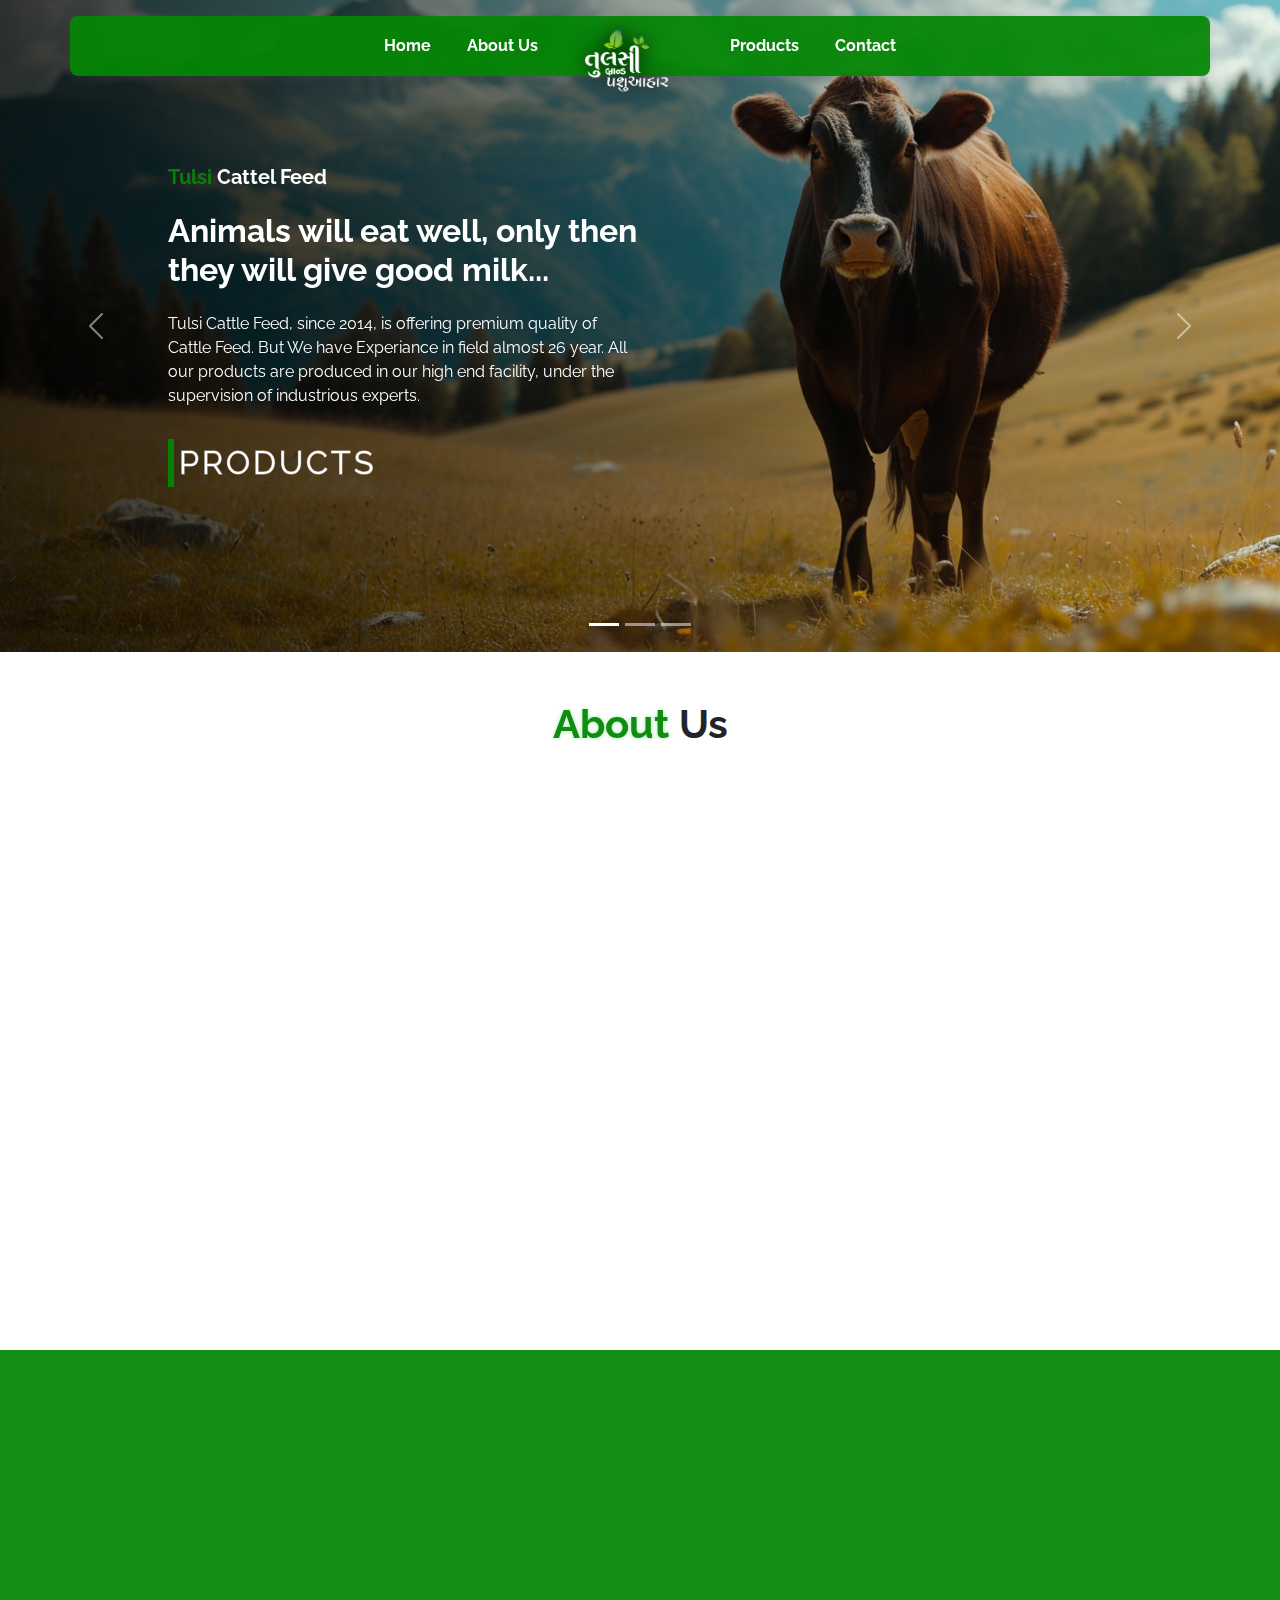
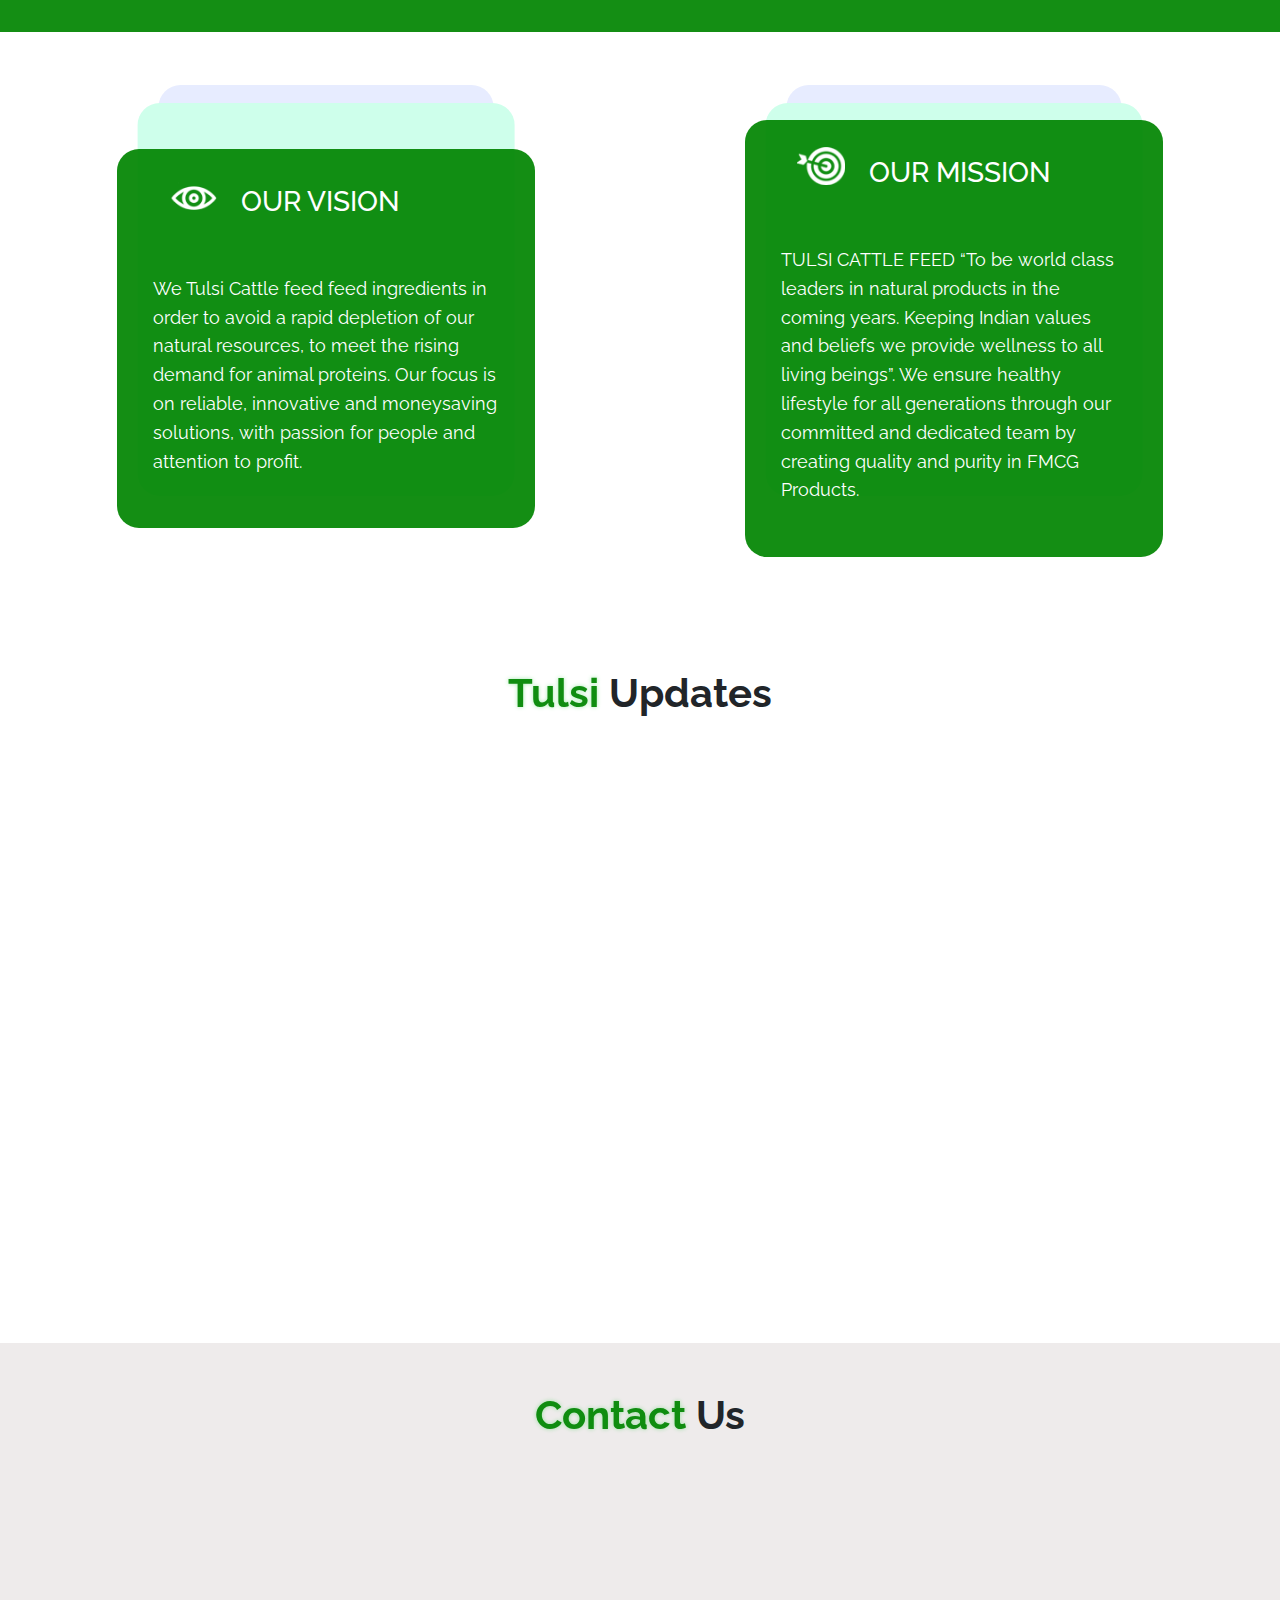
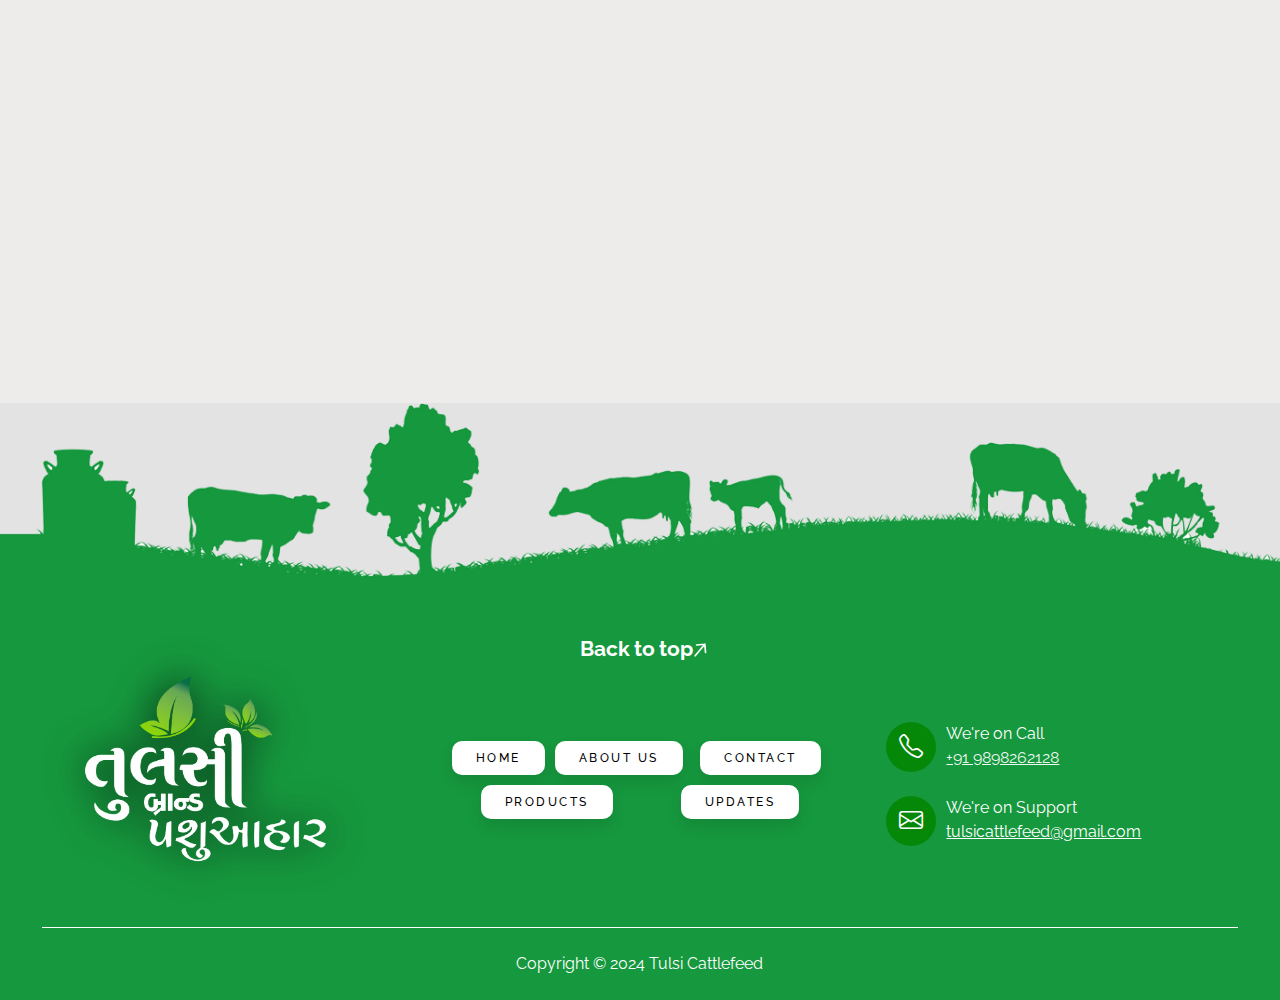
==== commit 70ce163d: "Update index.html" ====
--- a/index.html
+++ b/index.html
@@ -48,7 +48,7 @@
           <!-- <a class="navbar-brand position-absolute mt-5 d-md-flex d-none" href="#"><img style="width: 120px;bottom: -50px;" src="img/logo1.png" alt=""></a> -->
           
           <li class="nav-item ">
-            <a class="nav-link  " aria-current="page" target="_blank" href="product.html">Poducts</a>
+            <a class="nav-link  " aria-current="page" target="_blank" href="product.html">Products</a>
           </li>
           <li class="nav-item ">
             <a class="nav-link  " aria-current="page" href="#Contact">Contact</a>
@@ -701,4 +701,4 @@
   </script>
 </body>
 
-</html>+</html>
